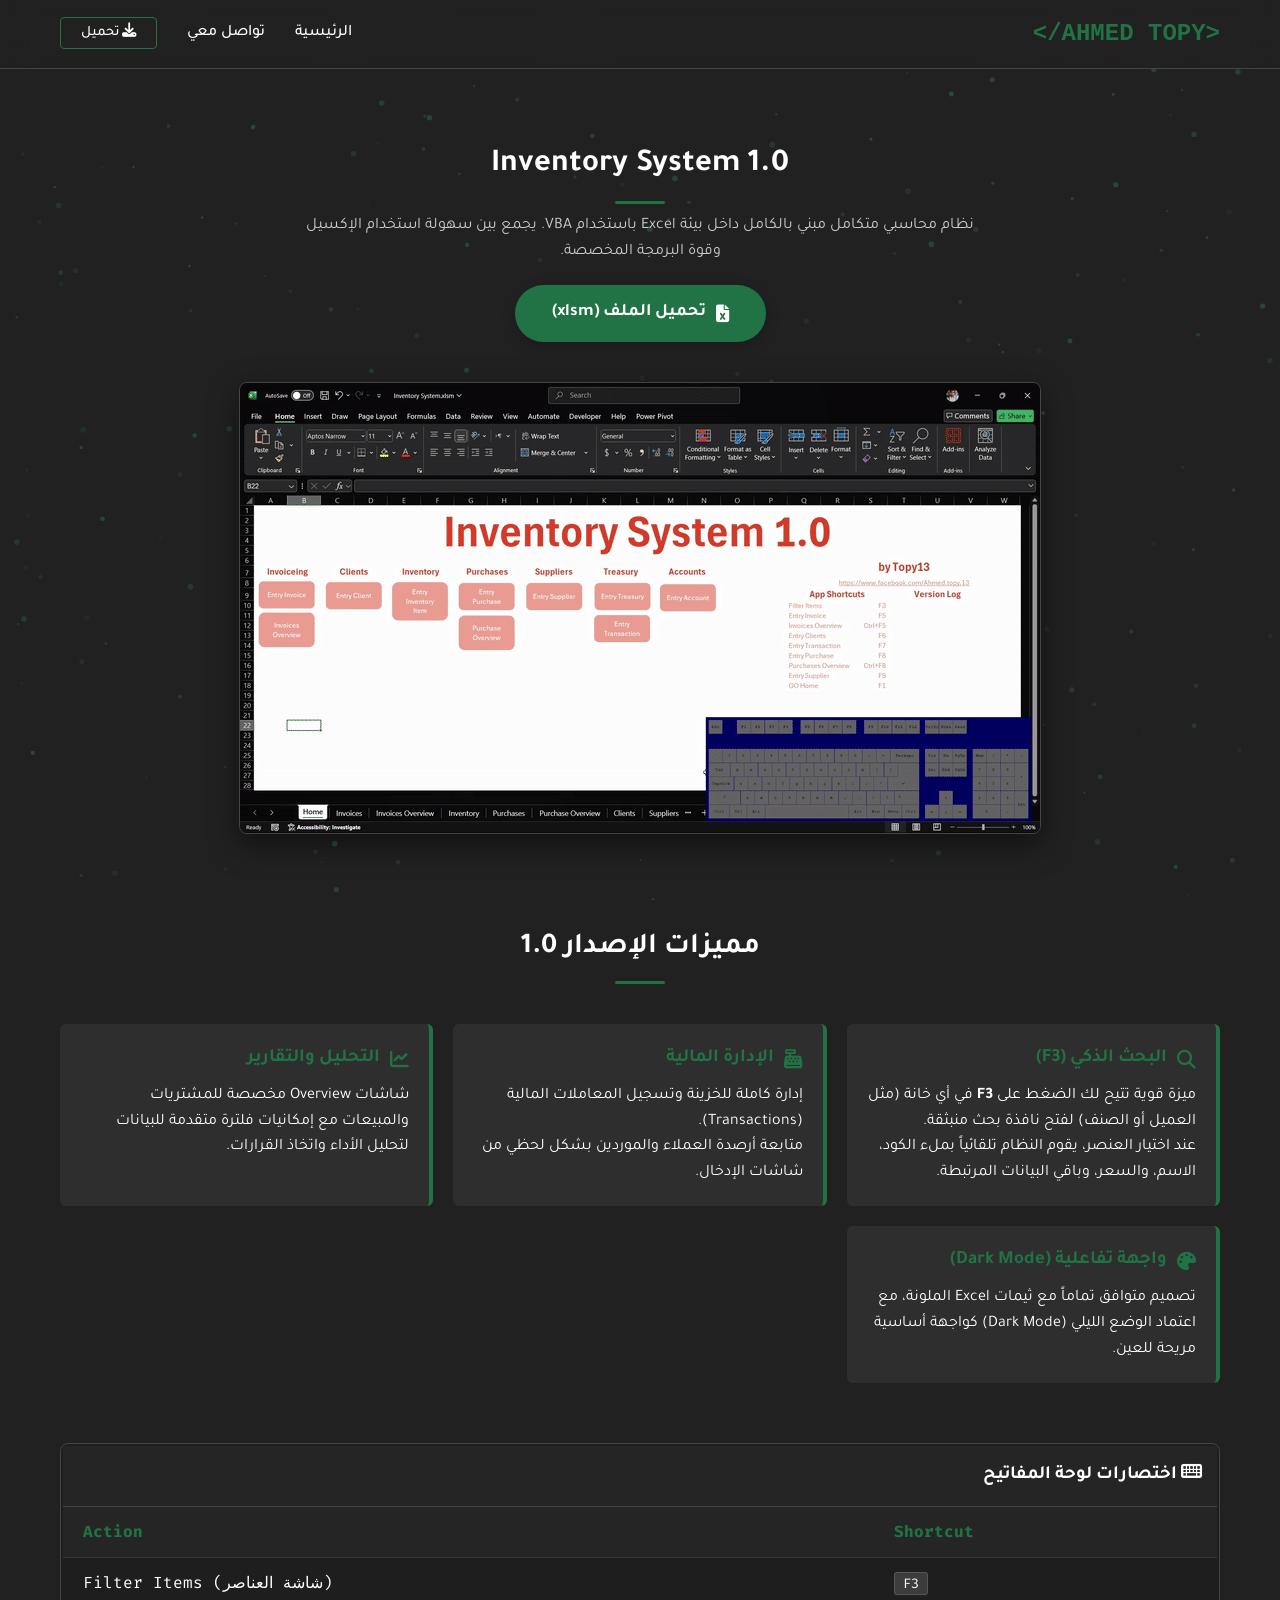
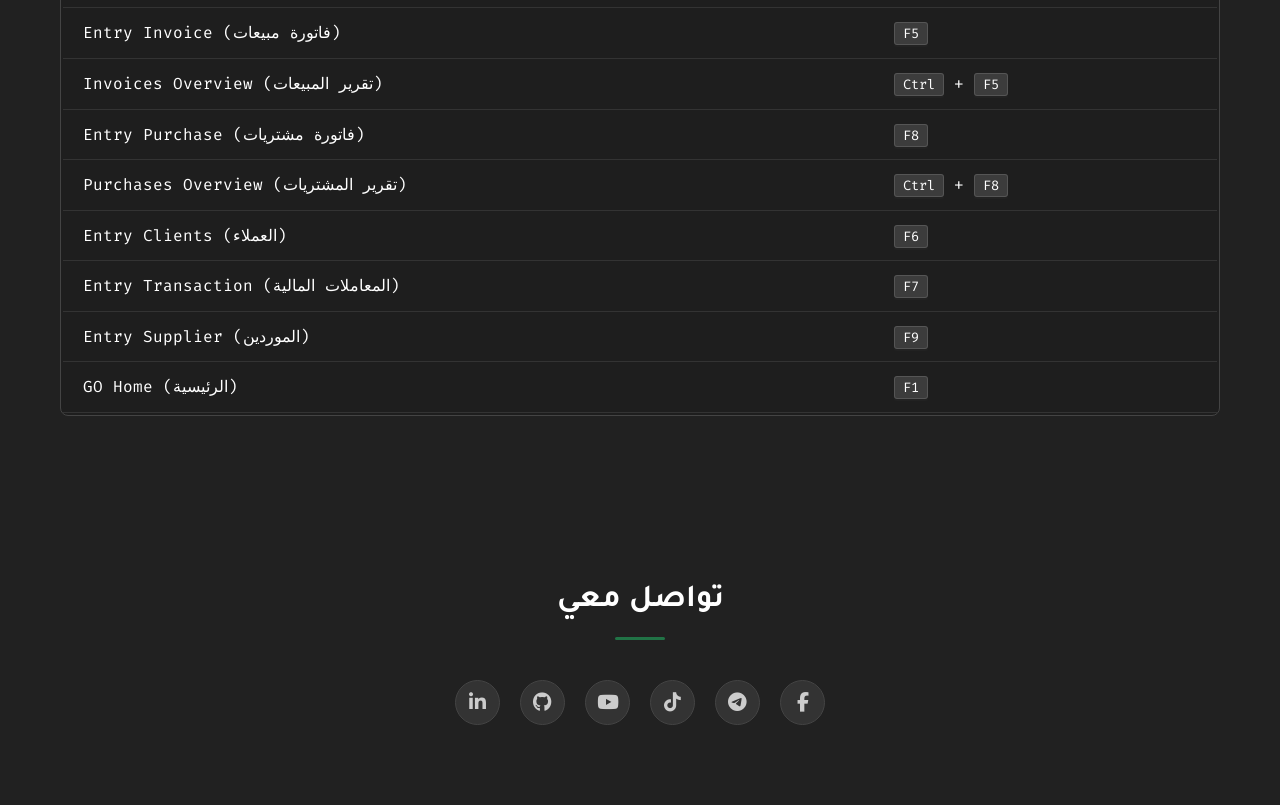
==== projects/InventorySystem/index.html @ ba80703b "Update portfolio: Add detailed project pages, replace Alastor with Seraphim, and update download lin" ====
<!DOCTYPE html>
<html lang="ar" dir="rtl">

<head>
    <meta charset="UTF-8">
    <meta name="viewport" content="width=device-width, initial-scale=1.0">
    <title>Inventory System | Ahmed Topy</title>
    <meta name="description" content="نظام إدارة المخزون والمحاسبة عبر الإكسيل - Inventory System 1.0">
    <link href="https://fonts.googleapis.com/css2?family=Tajawal:wght@300;400;500;700;900&display=swap"
        rel="stylesheet">
    <link href="https://fonts.googleapis.com/css2?family=Fira+Code:wght@400;700&display=swap" rel="stylesheet">
    <link rel="stylesheet" href="../../style.css">
    <link rel="stylesheet" href="https://cdnjs.cloudflare.com/ajax/libs/font-awesome/6.4.0/css/all.min.css">
    <style>
        /* Excel Dark Mode Theme */
        :root {
            /* Excel Green Palette */
            --excel-green-dark: #217346;
            --excel-green-light: #107C41;

            /* Dark Mode Grays */
            --excel-bg-dark: #2b2b2b;
            /* Common Excel Dark Gray */
            --excel-card-bg: #363636;
            --excel-border: #444444;

            /* Overriding global variables */
            --bg-color: #212121;
            /* Slightly darker than card */
            --card-bg: #333333;
            --text-primary: #ffffff;
            --text-secondary: #cccccc;
            --accent-color: #217346;
            --border-color: #444;
        }

        body {
            background-color: var(--bg-color);
            color: var(--text-primary);
        }

        .navbar {
            background: rgba(33, 33, 33, 0.85);
            border-bottom: 1px solid var(--excel-border);
        }

        .project-hero-img {
            max-width: 100%;
            border-radius: 8px;
            box-shadow: 0 10px 30px rgba(0, 0, 0, 0.5);
            margin-bottom: 40px;
            border: 1px solid #444;
        }

        /* Feature Cards */
        .feature-grid {
            display: grid;
            grid-template-columns: repeat(auto-fit, minmax(300px, 1fr));
            gap: 20px;
            margin-top: 30px;
        }

        .feature-card {
            background: rgba(54, 54, 54, 0.7);
            /* Transparent background */
            border-right: 4px solid var(--accent-color);
            padding: 20px;
            border-radius: 6px;
            text-align: right;
        }

        .feature-card h3 {
            color: var(--accent-color);
            margin-bottom: 10px;
            display: flex;
            align-items: center;
            gap: 10px;
        }

        /* Shortcuts Table */
        .shortcuts-box {
            background: rgba(30, 30, 30, 0.7);
            /* Transparent background */
            border: 1px solid #444;
            border-radius: 8px;
            padding: 2px;
            margin-top: 40px;
            overflow: hidden;
        }

        .shortcuts-table {
            width: 100%;
            border-collapse: collapse;
            font-family: 'Fira Code', monospace;
            direction: ltr;
            /* English Shortcuts */
        }

        .shortcuts-table th,
        .shortcuts-table td {
            padding: 12px 20px;
            text-align: left;
            border-bottom: 1px solid #333;
        }

        .shortcuts-table th {
            background: #252526;
            color: var(--accent-color);
        }

        .shortcuts-table tr:hover {
            background: #2a2d2e;
        }

        .kbd-key {
            background: #3c3c3c;
            border: 1px solid #555;
            border-radius: 3px;
            padding: 2px 8px;
            font-size: 0.85rem;
            box-shadow: 0 2px 0 #222;
        }

        .highlight-text {
            color: #4CAF50;
            font-weight: bold;
        }
    </style>
</head>

<body>
    <canvas id="bg-canvas"></canvas>

    <nav class="navbar">
        <div class="container">
            <a href="../../index.html" class="logo">&lt;AHMED TOPY/&gt;</a>
            <ul class="nav-links">
                <li><a href="../../index.html">الرئيسية</a></li>
                <li><a href="#contact">تواصل معي</a></li>
                <li><a href="https://github.com/AhmedTopy13/Portfolio/releases/download/Inventory_System/Inventory.System.xlsm"
                        class="nav-download-btn" style="border-color: #217346; color: #feffff;"><i
                            class="fas fa-download"></i> تحميل</a></li>
            </ul>
        </div>
    </nav>

    <section class="section">
        <div class="container" style="padding-top: 60px;">

            <!-- Hero Area -->
            <div style="text-align: center;">
                <h1 class="section-title" style="margin-bottom: 10px;">Inventory System 1.0</h1>
                <p style="color: var(--text-secondary); max-width: 700px; margin: 0 auto 20px;">
                    نظام محاسبي متكامل مبني بالكامل داخل بيئة Excel باستخدام VBA. يجمع بين سهولة استخدام الإكسيل وقوة
                    البرمجة المخصصة.
                </p>

                <a href="https://github.com/AhmedTopy13/Portfolio/releases/download/Inventory_System/Inventory.System.xlsm"
                    class="btn-download" style="background: #217346; color: #fff; margin-bottom: 40px;">
                    <i class="fas fa-file-excel"></i> تحميل الملف (xlsm)
                </a>
                <br>
                <img src="../../imgs/InvSys.gif" class="project-hero-img" alt="Inventory System Interface">
            </div>

            <!-- Features Grid -->
            <h2 class="section-title" style="text-align: center; font-size: 1.8rem; margin-top: 40px;">مميزات الإصدار
                1.0</h2>

            <div class="feature-grid">

                <!-- Smart Search -->
                <div class="feature-card">
                    <h3><i class="fas fa-search"></i> البحث الذكي (F3)</h3>
                    <p>ميزة قوية تتيح لك الضغط على <strong>F3</strong> في أي خانة (مثل العميل أو الصنف) لفتح نافذة بحث
                        منبثقة.
                        <br>عند اختيار العنصر، يقوم النظام تلقائياً بملء الكود، الاسم، والسعر، وباقي البيانات المرتبطة.
                    </p>
                </div>

                <!-- Financials -->
                <div class="feature-card">
                    <h3><i class="fas fa-cash-register"></i> الإدارة المالية</h3>
                    <p>إدارة كاملة للخزينة وتسجيل المعاملات المالية (Transactions).
                        <br>متابعة أرصدة العملاء والموردين بشكل لحظي من شاشات الإدخال.
                    </p>
                </div>

                <!-- Data Analysis -->
                <div class="feature-card">
                    <h3><i class="fas fa-chart-line"></i> التحليل والتقارير</h3>
                    <p>شاشات Overview مخصصة للمشتريات والمبيعات مع إمكانيات فلترة متقدمة للبيانات لتحليل الأداء واتخاذ
                        القرارات.</p>
                </div>

                <!-- Theme -->
                <div class="feature-card">
                    <h3><i class="fas fa-palette"></i> واجهة تفاعلية (Dark Mode)</h3>
                    <p>تصميم متوافق تماماً مع ثيمات Excel الملونة، مع اعتماد الوضع الليلي (Dark Mode) كواجهة أساسية
                        مريحة للعين.</p>
                </div>

            </div>

            <!-- Shortcuts Section -->
            <div class="shortcuts-box" style="margin-top: 60px;">
                <h3
                    style="padding: 15px; background: #252526; margin: 0; color: #fff; border-bottom: 1px solid #444; direction: rtl;">
                    <i class="fas fa-keyboard"></i> اختصارات لوحة المفاتيح
                </h3>
                <table class="shortcuts-table">
                    <thead>
                        <tr>
                            <th>Action</th>
                            <th>Shortcut</th>
                        </tr>
                    </thead>
                    <tbody>
                        <tr>
                            <td>Filter Items (شاشة العناصر)</td>
                            <td><span class="kbd-key">F3</span></td>
                        </tr>
                        <tr>
                            <td>Entry Invoice (فاتورة مبيعات)</td>
                            <td><span class="kbd-key">F5</span></td>
                        </tr>
                        <tr>
                            <td>Invoices Overview (تقرير المبيعات)</td>
                            <td><span class="kbd-key">Ctrl</span> + <span class="kbd-key">F5</span></td>
                        </tr>
                        <tr>
                            <td>Entry Purchase (فاتورة مشتريات)</td>
                            <td><span class="kbd-key">F8</span></td>
                        </tr>
                        <tr>
                            <td>Purchases Overview (تقرير المشتريات)</td>
                            <td><span class="kbd-key">Ctrl</span> + <span class="kbd-key">F8</span></td>
                        </tr>
                        <tr>
                            <td>Entry Clients (العملاء)</td>
                            <td><span class="kbd-key">F6</span></td>
                        </tr>
                        <tr>
                            <td>Entry Transaction (المعاملات المالية)</td>
                            <td><span class="kbd-key">F7</span></td>
                        </tr>
                        <tr>
                            <td>Entry Supplier (الموردين)</td>
                            <td><span class="kbd-key">F9</span></td>
                        </tr>
                        <tr>
                            <td>GO Home (الرئيسية)</td>
                            <td><span class="kbd-key">F1</span></td>
                        </tr>
                    </tbody>
                </table>
            </div>

        </div>
    </section>

    <section id="contact" class="section contact-section" style="text-align: center;">
        <div class="container">
            <h2 class="section-title">تواصل معي</h2>
            <div class="social-links animate-fade-up">
                <a href="https://www.facebook.com/profile.php?id=100086216577033" target="_blank"
                    class="social-btn facebook"><i class="fab fa-facebook-f"></i></a>
                <a href="https://t.me/Ahmed_Topy_13" target="_blank" class="social-btn telegram"><i
                        class="fab fa-telegram-plane"></i></a>
                <a href="https://www.tiktok.com/@Ahmed.topy.13" target="_blank" class="social-btn tiktok"><i
                        class="fab fa-tiktok"></i></a>
                <a href="https://www.youtube.com/@Ahmed.Topy.13" target="_blank" class="social-btn youtube"><i
                        class="fab fa-youtube"></i></a>
                <a href="https://github.com/AhmedTopy13" target="_blank" class="social-btn github"><i
                        class="fab fa-github"></i></a>
                <a href="https://www.linkedin.com/in/ahmed-topy13" target="_blank" class="social-btn linkedin"><i
                        class="fab fa-linkedin-in"></i></a>
            </div>
        </div>
    </section>

    <script src="../../script.js"></script>
</body>

</html>
---- style.css ----
:root {
    /* Classic Dark IDE Theme (VS Code Dark+ inspired) */
    --bg-color: #1e1e1e;
    /* Main editor background */
    --card-bg: #252526;
    /* Sidebar/Card background */
    --text-primary: #d4d4d4;
    /* Standard code text */
    --text-secondary: #858585;
    /* Comments/Secondary text */
    --accent-color: #569cd6;
    /* Keyword Blue */
    --accent-glow: rgba(86, 156, 214, 0.15);
    --border-color: #3e3e42;
    /* Borders */
    --keyword-color: #c586c0;
    /* Purple for specialized accents */
    --string-color: #ce9178;
    /* Orange for strings/highlights */

    --font-heading: 'Tajawal', sans-serif;
    --transition: all 0.3s cubic-bezier(0.645, 0.045, 0.355, 1);
}

* {
    margin: 0;
    padding: 0;
    box-sizing: border-box;
}

html {
    scroll-behavior: smooth;
    scroll-snap-type: y mandatory;
    /* Enable global snap */
}

body {
    background-color: var(--bg-color);
    color: var(--text-primary);
    font-family: var(--font-heading);
    line-height: 1.6;
    overflow-x: hidden;
    -webkit-user-select: none;
    -moz-user-select: none;
    -ms-user-select: none;
    user-select: none;
    cursor: default;
}

/* Background Canvas */
#bg-canvas {
    position: fixed;
    top: 0;
    left: 0;
    width: 100%;
    height: 100%;
    z-index: -1;
    opacity: 0.3;
    pointer-events: none;
}

/* Scrollbar */
::-webkit-scrollbar {
    width: 12px;
}

::-webkit-scrollbar-track {
    background: var(--bg-color);
    border-left: 1px solid var(--border-color);
}

::-webkit-scrollbar-thumb {
    background: #424242;
    border: 2px solid var(--bg-color);
    border-radius: 10px;
}

::-webkit-scrollbar-thumb:hover {
    background: #4f4f4f;
}

/* Navbar */
.navbar {
    position: fixed;
    top: 0;
    width: 100%;
    padding: 15px 0;
    background: rgba(30, 30, 30, 0.5);
    /* 50% opacity as requested */
    backdrop-filter: blur(15px);
    /* Strong blur */
    border-bottom: 1px solid rgba(255, 255, 255, 0.05);
    z-index: 1000;
    transition: all 0.3s ease;
}

.navbar.scrolled {
    background: rgba(30, 30, 30, 0.6);
    box-shadow: 0 4px 30px rgba(0, 0, 0, 0.1);
}

/* Year in Background (Foreground Overlay) */
.project-year-bg {
    position: absolute;
    font-size: 15rem;
    font-weight: 900;
    /* Control transparency via alpha channel */
    color: rgba(255, 255, 255, 0.05);
    z-index: 500;
    top: 50%;
    left: 50%;
    transform: translate(-50%, -50%) scale(0.8);
    opacity: 0;
    /* Animated to 1 via .visible */
    pointer-events: none;
    font-family: 'Consolas', monospace;
    /* mix-blend-mode removed */
    transition: all 1s ease-out;
}

/* Animation State Class */
.project-year-bg.visible {
    opacity: 1;
    transform: translate(-50%, -50%) scale(1);
}

.container {
    max-width: 1200px;
    margin: 0 auto;
    padding: 0 20px;
}

.navbar .container {
    display: flex;
    justify-content: space-between;
    align-items: center;
}

.logo {
    font-size: 1.5rem;
    font-weight: 700;
    color: var(--accent-color);
    text-decoration: none;
    font-family: 'Consolas', monospace;
    /* Monospace for logo */
}

.nav-links {
    display: flex;
    list-style: none;
    gap: 30px;
}

.nav-links li a {
    color: var(--text-primary);
    text-decoration: none;
    transition: var(--transition);
    font-weight: 500;
}

.nav-links li a:hover {
    color: var(--accent-color);
}

.menu-toggle {
    display: none;
    font-size: 1.5rem;
    color: var(--text-primary);
    cursor: pointer;
}

/* Hero Section */
.hero-section {
    min-height: 100vh;
    display: flex;
    align-items: center;
    justify-content: center;
    text-align: center;
    padding-top: 80px;
    scroll-snap-align: start;
}

.hero-content h2 {
    font-size: 3.5rem;
    color: var(--accent-color);
    margin-bottom: 15px;
}

.typing-container {
    font-size: 1.5rem;
    height: 40px;
    margin-bottom: 20px;
    font-family: 'Consolas', monospace;
    color: var(--string-color);
}

.hero-buttons,
.cv-buttons {
    display: flex;
    gap: 15px;
    justify-content: center;
    margin-top: 25px;
    flex-wrap: wrap;
}

/* Button Styles */
.btn {
    padding: 10px 25px;
    border: 1px solid var(--accent-color);
    background: rgba(86, 156, 214, 0.1);
    color: var(--accent-color);
    text-decoration: none;
    border-radius: 4px;
    transition: var(--transition);
}

.btn:hover {
    background: var(--accent-color);
    color: #fff;
}

/* CV Button - View Style */
.cv-btn {
    font-size: 0.95rem;
    padding: 10px 20px;
    background: var(--card-bg);
    /* Dark bg */
    border: 1px solid var(--text-secondary);
    /* Subtle border */
    color: var(--text-primary);
    text-decoration: none;
    border-radius: 4px;
    transition: var(--transition);
    display: inline-flex;
    align-items: center;
    gap: 8px;
}

.cv-btn:hover {
    border-color: var(--accent-color);
    color: var(--accent-color);
    transform: translateY(-2px);
    box-shadow: 0 4px 12px rgba(0, 0, 0, 0.2);
}

.cv-btn i {
    color: var(--keyword-color);
}


/* Sections */
.section {
    padding: 80px 0;
    scroll-snap-align: start;
}

.section-title {
    font-size: 2rem;
    margin-bottom: 40px;
    text-align: center;
    color: var(--text-primary);
    position: relative;
}

.section-title::after {
    content: '';
    display: block;
    width: 50px;
    height: 3px;
    background: var(--accent-color);
    margin: 10px auto 0;
    border-radius: 2px;
}

/* About Section */
.about-grid {
    display: grid;
    grid-template-columns: repeat(auto-fit, minmax(220px, 1fr));
    gap: 25px;
}

.about-card {
    background: var(--card-bg);
    border: 1px solid var(--border-color);
    padding: 25px;
    border-radius: 6px;
    text-align: center;
    transition: var(--transition);
}

.about-card:hover {
    border-color: var(--accent-color);
    transform: translateY(-5px);
}

.about-card i {
    font-size: 2.2rem;
    color: var(--keyword-color);
    margin-bottom: 15px;
}

/* Experience Section (Stacked) */
.experience-wrapper {
    display: flex;
    flex-direction: column;
    gap: 30px;
}

.experience-card {
    background: var(--card-bg);
    border: 1px solid var(--border-color);
    border-radius: 8px;
    padding: 30px;
    border-right: 4px solid var(--accent-color);
}

.company-logo {
    width: 60px;
    height: 60px;
    object-fit: contain;
    background: #fff;
    border-radius: 8px;
    padding: 4px;
}

.exp-header-stacked {
    display: flex;
    align-items: center;
    gap: 20px;
    margin-bottom: 20px;
}

.exp-title-info h3 {
    margin: 0 0 5px 0;
    color: var(--accent-color);
}

.exp-date {
    font-family: 'Consolas', monospace;
    color: var(--text-secondary);
    font-size: 0.9rem;
}

.exp-list li::before {
    color: var(--accent-color);
}

/* PROJECTS TIMELINE */
.projects-snap-container {
    position: relative;
    width: 100%;
}

/* The vertical line running through all projects */
.projects-snap-container::before {
    content: '';
    position: absolute;
    top: 0;
    bottom: 0;
    right: 50%;
    /* Center the line or use right for RTL? 
                   Let's use right side (5%) to avoid cutting content */
    width: 2px;
    background: linear-gradient(to bottom, transparent, var(--border-color) 10%, var(--border-color) 90%, transparent);
    z-index: 0;
    /* Move to right side for Arabic Logic or Center? 
       User asked for background timeline. A side line is cleaner. */
    right: 40px;
}

@media (min-width: 1200px) {
    .projects-snap-container::before {
        right: 50%;
        /* Center it on large screens if desired, but content is side-by-side. 
                       Let's keep it subtle on the side or explicit center. */
        margin-right: -1px;
    }
}

.portfolio-item {
    min-height: 100vh;
    width: 100%;
    position: relative;
    display: flex;
    align-items: center;
    justify-content: center;
    scroll-snap-align: start;
    scroll-snap-stop: always;
    padding: 80px 20px;
    border-bottom: 1px solid var(--border-color);
    overflow: hidden;
    /* Contain the year background */
}

/* Year in Background (Now Foreground Overlay) */
/* Duplicate removed */

/* Dot on the timeline */
.timeline-dot {
    position: absolute;
    width: 16px;
    height: 16px;
    background: var(--bg-color);
    border: 3px solid var(--accent-color);
    border-radius: 50%;
    top: 50%;
    right: 33px;
    /* Match container line */
    z-index: 1;
    transform: translateY(-50%);
}

@media (min-width: 1200px) {
    .projects-snap-container::before {
        right: 50%;
    }

    .timeline-dot {
        right: 50%;
        margin-right: -8px;
    }
}

.project-content-wrapper {
    position: relative;
    z-index: 2;
    /* Content is 2. Year is 5.
       User said: "Show year in front of text but transparent".
       If Year is 5 and Content is 2, Year is on top. Correct.
    */
    display: grid;
    grid-template-columns: 1fr 1fr;
    gap: 50px;
    align-items: center;
}

.portfolio-title {
    grid-column: 1 / -1;
    text-align: center;
    font-size: 2.5rem;
    margin-bottom: 20px;
    color: var(--accent-color);
}

/* Image Handling */
.project-visual {
    width: 100%;
    display: flex;
    justify-content: center;
    background: transparent;
    border-radius: 8px;
    border: none;
    /* clean look */
    box-shadow: none;
    /* clean look */
    /* Remove default shadow box to fit varied image shapes */
}

/* Default Image Styling */
.project-visual img {
    max-width: 100%;
    height: auto;
    object-fit: contain;
    max-height: 50vh;
    /* Conservative default height */
    border-radius: 8px;
    box-shadow: 0 10px 40px rgba(0, 0, 0, 0.5);
    /* Shadow on image itself */
}

/* Mobile App Screenshots (Tall/Portrait) */
.project-visual img.img-mobile {
    max-height: 70vh;
    /* Allow more height for phones */
    width: auto;
    /* Keep aspect ratio */
    max-width: 100%;
}

/* Ultra Wide (Excel Automation) */
.project-visual img.img-ultrawide {
    width: 100%;
    height: auto;
    max-height: none;
    /* Don't restrict height if it's short anyway */
    object-fit: contain;
}

.details {
    padding: 25px;
    background: var(--card-bg);
    border: 1px solid var(--border-color);
    border-radius: 8px;
    box-shadow: 0 4px 20px rgba(0, 0, 0, 0.1);
}

.details h2 {
    color: var(--text-primary);
    border-bottom: 1px solid var(--border-color);
    padding-bottom: 10px;
    margin-bottom: 15px;
}

.ProjectButton {
    background: var(--accent-color);
    color: #fff;
    border: 1px solid var(--accent-color);
    padding: 12px 30px;
    font-weight: bold;
    font-size: 1.1rem;
    cursor: pointer;
    border-radius: 4px;
    /* match other buttons */
    box-shadow: 0 4px 15px rgba(86, 156, 214, 0.3);
    transition: var(--transition);
    display: inline-block;
    margin-top: 10px;
    margin-bottom: 20px;
    text-decoration: none;
    /* ensure if it's an anchor tag it looks right */
}

.ProjectButton:hover {
    background: #4a8bc2;
    transform: translateY(-2px);
    box-shadow: 0 6px 20px rgba(86, 156, 214, 0.5);
    color: #fff;
}

.ProjectButton.showcase-btn {
    background: transparent;
    border: 1px solid #f48771;
    color: #f48771;
    box-shadow: none;
    transform: none;
    font-weight: normal;
    padding: 5px 15px;
    /* Even smaller padding */
    font-size: 0.8rem;
    /* Even smaller font */
    margin-top: 5px;
    /* Reduce top margin slightly */
}

.ProjectButton.showcase-btn:hover {
    background: rgba(244, 135, 113, 0.1);
    transform: none;
    box-shadow: none;
    color: #f48771;
}

.alert-box {
    border-right: 4px solid #f48771;
    /* Warning Orange/Red */
    background: rgba(244, 135, 113, 0.1);
    color: #f48771;
    padding: 15px;
    border-radius: 4px;
    margin-top: 15px;
    font-size: 0.95rem;
}

@media (max-width: 900px) {
    .project-content-wrapper {
        grid-template-columns: 1fr;
    }

    .projects-snap-container::before {
        display: none;
        /* Hide line on mobile to avoid clutter */
    }

    .timeline-dot,
    .project-year-bg {
        display: none;
        /* Simplify mobile view */
    }
}

/* Social Links */
.social-links {
    display: flex;
    justify-content: center;
    gap: 20px;
}

.social-btn {
    width: 45px;
    height: 45px;
    border: 1px solid var(--border-color);
    background: var(--card-bg);
    display: flex;
    align-items: center;
    justify-content: center;
    border-radius: 50%;
    font-size: 1.2rem;
    color: var(--text-secondary);
    transition: var(--transition);
    text-decoration: none;
    /* Remove underline */
}

.social-btn:hover {
    border-color: var(--accent-color);
    color: var(--accent-color);
    background: rgba(86, 156, 214, 0.1);
}

/* Download Buttons Common Styles */
.btn-download {
    display: inline-flex;
    align-items: center;
    gap: 10px;
    padding: 12px 35px;
    background: var(--accent-color);
    color: #fff;
    text-decoration: none;
    font-weight: bold;
    border-radius: 50px;
    transition: var(--transition);
    border: 2px solid transparent;
    cursor: pointer;
    font-size: 1.1rem;
    box-shadow: 0 4px 15px rgba(0, 0, 0, 0.2);
}

.btn-download:hover {
    transform: translateY(-3px);
    box-shadow: 0 8px 25px rgba(0, 0, 0, 0.3);
    filter: brightness(1.1);
}

/* Navbar specific download button */
.nav-download-btn {
    padding: 8px 20px;
    font-size: 0.9rem;
    border-radius: 4px;
    background: transparent;
    border: 1px solid var(--accent-color);
    color: var(--accent-color);
}

.nav-download-btn:hover {
    background: var(--accent-color);
    color: #fff;
    transform: translateY(-2px);
}
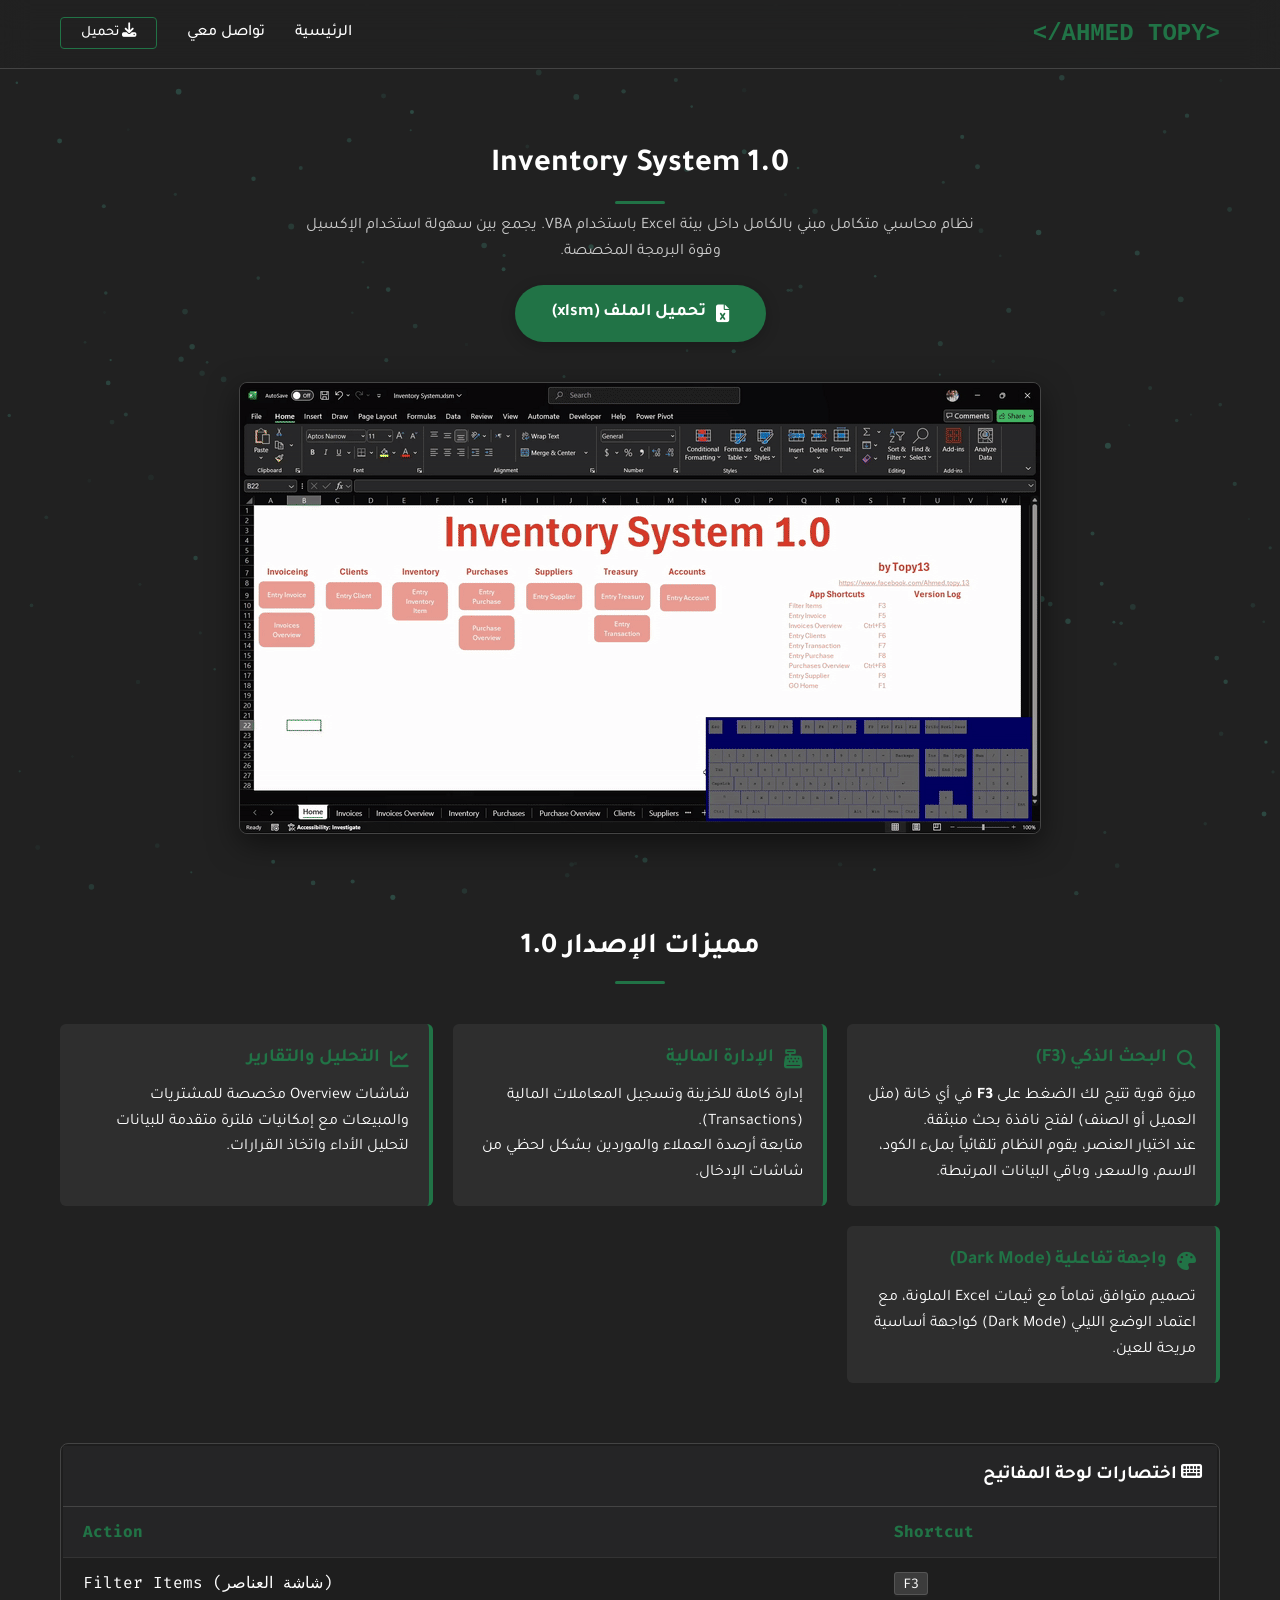
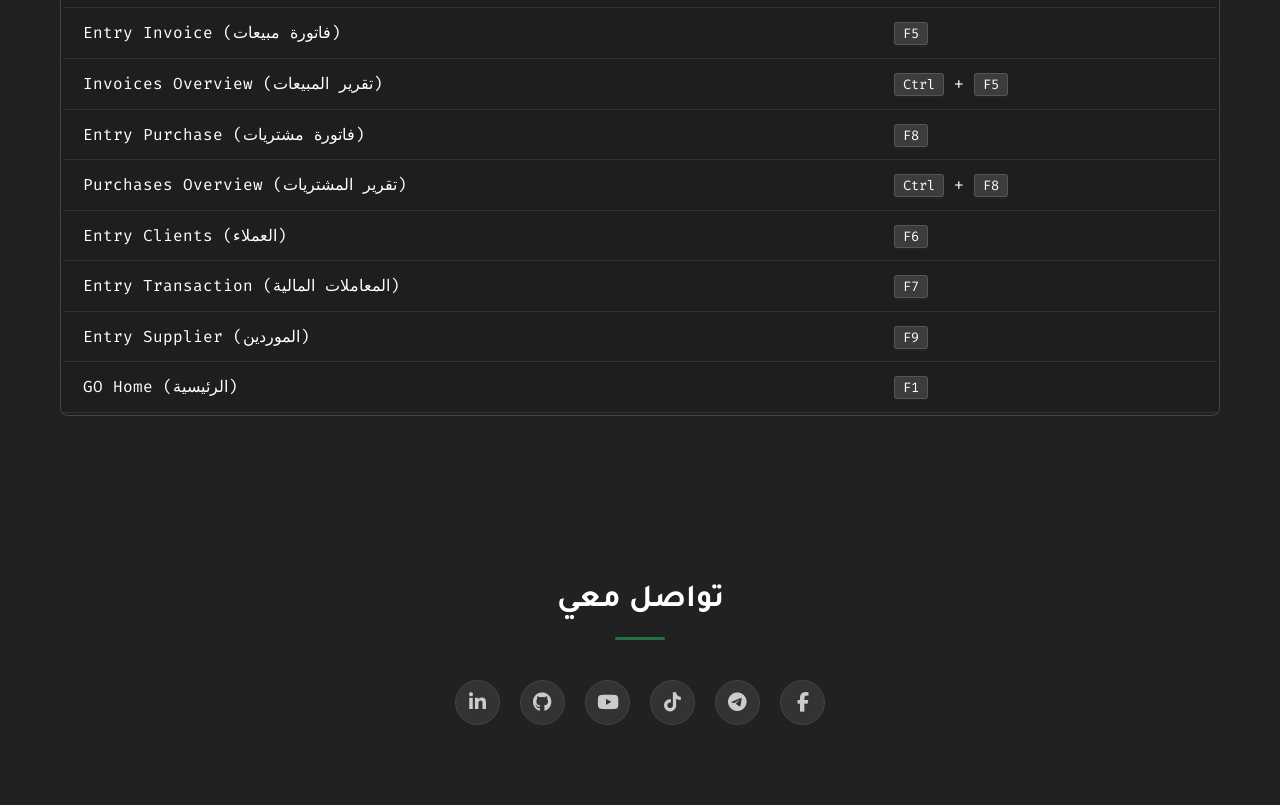
==== commit 39ad887d: "feat: Add new certificates, ATS and styled CVs, project pages, and update portfolio structure and st" ====
--- a/projects/InventorySystem/index.html
+++ b/projects/InventorySystem/index.html
@@ -138,7 +138,7 @@
                 <li><a href="../../index.html">الرئيسية</a></li>
                 <li><a href="#contact">تواصل معي</a></li>
                 <li><a href="https://github.com/AhmedTopy13/Portfolio/releases/download/Inventory_System/Inventory.System.xlsm"
-                        class="nav-download-btn" style="border-color: #217346; color: #feffff;"><i
+                        class="nav-download-btn"><i
                             class="fas fa-download"></i> تحميل</a></li>
             </ul>
         </div>
--- a/style.css
+++ b/style.css
@@ -640,8 +640,107 @@
     color: var(--accent-color);
 }
 
+/* Project Features Badges */
+.project-badges {
+    display: flex;
+    flex-wrap: wrap;
+    gap: 10px;
+    margin-top: 15px;
+}
+
+.project-badge {
+    background: rgba(255, 255, 255, 0.03);
+    border: 1px solid rgba(255, 255, 255, 0.08);
+    padding: 5px 12px;
+    border-radius: 6px;
+    font-size: 0.82rem;
+    color: var(--text-secondary);
+    display: flex;
+    align-items: center;
+    gap: 8px;
+    transition: all 0.3s cubic-bezier(0.4, 0, 0.2, 1);
+}
+
+.project-badge:hover {
+    background: rgba(86, 156, 214, 0.1);
+    border-color: var(--accent-color);
+    color: var(--text-primary);
+    transform: translateY(-2px);
+}
+
+.project-badge i {
+    color: var(--accent-color);
+    font-size: 0.85rem;
+}
+
 .nav-download-btn:hover {
-    background: var(--accent-color);
-    color: #fff;
+    background: var(--accent-color) !important;
+    color: var(--bg-color) !important;
+    /* Forces contrast using the dark theme background color */
     transform: translateY(-2px);
+}
+
+/* --- SPLIT BUTTON STYLES --- */
+.split-btn-group {
+    display: inline-flex;
+    position: relative;
+    vertical-align: middle;
+    margin: 0 10px;
+}
+
+.cv-btn.split-main {
+    border-top-left-radius: 0;
+    border-bottom-left-radius: 0;
+    margin-left: 0;
+    /* Default for RTL main button (Right) is normal. Left radius 0 to join */
+}
+
+.cv-btn.split-arrow {
+    border-top-right-radius: 0;
+    border-bottom-right-radius: 0;
+    border-right: 1px solid rgba(0, 0, 0, 0.2);
+    /* Separator */
+    padding: 0 10px;
+    margin-right: 0;
+    cursor: pointer;
+}
+
+.split-dropdown {
+    display: none;
+    position: absolute;
+    top: 100%;
+    left: 0;
+    right: 0;
+    /* Full width */
+    background: #252526;
+    border: 1px solid #3e3e42;
+    border-radius: 4px;
+    z-index: 100;
+    flex-direction: column;
+    min-width: 160px;
+    box-shadow: 0 4px 6px rgba(0, 0, 0, 0.3);
+    margin-top: 5px;
+}
+
+.split-btn-group:hover .split-dropdown {
+    display: flex;
+}
+
+.split-dropdown a {
+    padding: 10px;
+    color: #d4d4d4;
+    text-decoration: none;
+    font-size: 0.9em;
+    border-bottom: 1px solid #3e3e42;
+    text-align: center;
+    background: #252526;
+}
+
+.split-dropdown a:last-child {
+    border-bottom: none;
+}
+
+.split-dropdown a:hover {
+    background: #333;
+    color: var(--accent-color);
 }
